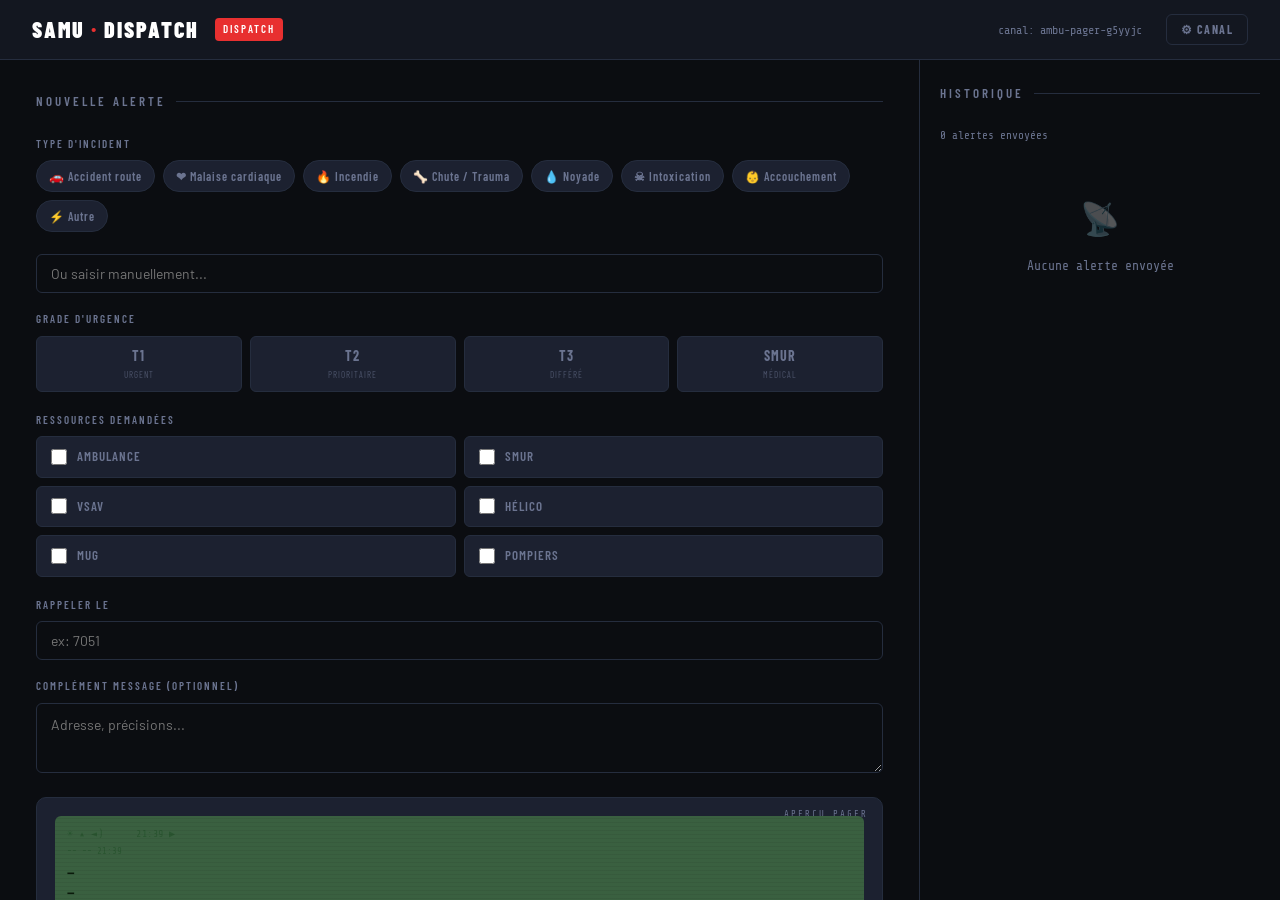
==== dispatch.html @ 926795d9 "Create dispatch.html" ====
<!DOCTYPE html>
<html lang="fr">
<head>
  <meta charset="UTF-8">
  <meta name="viewport" content="width=device-width, initial-scale=1.0">
  <title>SAMU — Centre de Dispatch</title>
  <link rel="stylesheet" href="style.css">
  <style>
    body { background: var(--bg); }

    .layout {
      display: grid;
      grid-template-columns: 1fr 360px;
      gap: 0;
      height: calc(100vh - 60px);
    }

    /* ── LEFT: FORM PANEL ── */
    .form-panel {
      padding: 32px 36px;
      overflow-y: auto;
      border-right: 1px solid var(--border);
    }

    .panel-title {
      font-family: var(--font-display);
      font-size: 13px;
      font-weight: 600;
      letter-spacing: 3px;
      text-transform: uppercase;
      color: var(--text-dim);
      margin-bottom: 24px;
      display: flex;
      align-items: center;
      gap: 10px;
    }

    .panel-title::after {
      content: '';
      flex: 1;
      height: 1px;
      background: var(--border);
    }

    /* Type pills */
    .type-pills {
      display: flex;
      flex-wrap: wrap;
      gap: 8px;
      margin-bottom: 18px;
    }

    .type-pill {
      font-family: var(--font-display);
      font-size: 12px;
      font-weight: 600;
      letter-spacing: 1px;
      padding: 6px 12px;
      border-radius: 20px;
      border: 1px solid var(--border);
      background: var(--surface2);
      color: var(--text-dim);
      cursor: pointer;
      transition: all 0.15s;
      white-space: nowrap;
    }

    .type-pill:hover { border-color: #3d4d6a; color: var(--text); }
    .type-pill.active { border-color: var(--red); background: rgba(232,48,48,0.12); color: var(--red); }

    /* Grade selector */
    .grade-grid {
      display: grid;
      grid-template-columns: repeat(4, 1fr);
      gap: 8px;
      margin-bottom: 20px;
    }

    .grade-btn {
      font-family: var(--font-display);
      font-size: 14px;
      font-weight: 700;
      letter-spacing: 1px;
      padding: 10px;
      border-radius: 6px;
      border: 1px solid var(--border);
      background: var(--surface2);
      color: var(--text-dim);
      cursor: pointer;
      text-align: center;
      transition: all 0.15s;
      text-transform: uppercase;
    }

    .grade-btn:hover { color: var(--text); border-color: #3d4d6a; }
    .grade-btn.active-t1 { border-color: #44cc44; background: rgba(68,204,68,0.1); color: #44cc44; }
    .grade-btn.active-t2 { border-color: var(--yellow); background: rgba(245,197,24,0.1); color: var(--yellow); }
    .grade-btn.active-t3 { border-color: #ff8c00; background: rgba(255,140,0,0.1); color: #ff8c00; }
    .grade-btn.active-smur { border-color: var(--red); background: rgba(232,48,48,0.12); color: var(--red); }

    /* Resources */
    .resource-grid {
      display: grid;
      grid-template-columns: repeat(2, 1fr);
      gap: 8px;
      margin-bottom: 20px;
    }

    .resource-check {
      display: flex;
      align-items: center;
      gap: 10px;
      padding: 10px 14px;
      border-radius: 6px;
      border: 1px solid var(--border);
      background: var(--surface2);
      cursor: pointer;
      transition: all 0.15s;
    }

    .resource-check:hover { border-color: #3d4d6a; }

    .resource-check input[type="checkbox"] {
      width: 16px;
      height: 16px;
      accent-color: var(--red);
      cursor: pointer;
      flex-shrink: 0;
    }

    .resource-check label {
      font-family: var(--font-display);
      font-size: 13px;
      font-weight: 600;
      letter-spacing: 1px;
      color: var(--text-dim);
      cursor: pointer;
      text-transform: uppercase;
      user-select: none;
    }

    .resource-check:has(input:checked) {
      border-color: var(--red);
      background: rgba(232,48,48,0.08);
    }

    .resource-check:has(input:checked) label { color: var(--text); }

    /* Preview */
    .preview-card {
      background: var(--surface2);
      border: 1px solid var(--border);
      border-radius: 10px;
      padding: 18px;
      margin-bottom: 24px;
      position: relative;
      overflow: hidden;
    }

    .preview-card::before {
      content: 'APERÇU PAGER';
      position: absolute;
      top: 10px;
      right: 14px;
      font-family: var(--font-lcd);
      font-size: 9px;
      color: var(--text-dim);
      letter-spacing: 2px;
    }

    .preview-lcd {
      background: #3a6040;
      border-radius: 6px;
      padding: 10px 12px;
      font-family: var(--font-lcd);
      position: relative;
      overflow: hidden;
    }

    .preview-lcd::before {
      content: '';
      position: absolute;
      inset: 0;
      background: repeating-linear-gradient(0deg, transparent, transparent 3px, rgba(0,0,0,0.06) 3px, rgba(0,0,0,0.06) 4px);
      pointer-events: none;
    }

    .preview-status {
      font-size: 10px;
      color: #2a5530;
      margin-bottom: 4px;
      letter-spacing: 0.5px;
    }

    .preview-seg {
      font-size: 9px;
      color: #2a5530;
      margin-bottom: 6px;
    }

    .preview-line {
      font-size: 13px;
      font-weight: 600;
      color: #0a1a0a;
      line-height: 1.5;
      min-height: 20px;
      word-break: break-word;
    }

    /* SEND BUTTON */
    .send-section {
      margin-top: 8px;
    }

    .btn-send {
      width: 100%;
      padding: 16px;
      font-size: 16px;
      letter-spacing: 3px;
      border-radius: 8px;
      position: relative;
      overflow: hidden;
      justify-content: center;
    }

    .btn-send::before {
      content: '';
      position: absolute;
      inset: 0;
      background: linear-gradient(135deg, rgba(255,255,255,0.1) 0%, transparent 60%);
      pointer-events: none;
    }

    .btn-send .send-icon { font-size: 20px; }

    @keyframes send-pulse {
      0% { box-shadow: 0 0 0 0 rgba(232,48,48,0.6); }
      70% { box-shadow: 0 0 0 20px rgba(232,48,48,0); }
      100% { box-shadow: 0 0 0 0 rgba(232,48,48,0); }
    }

    .btn-send.sending { animation: send-pulse 0.6s ease-out; }

    /* ── RIGHT: HISTORY PANEL ── */
    .history-panel {
      display: flex;
      flex-direction: column;
      padding: 24px 20px;
      overflow: hidden;
    }

    .history-list {
      flex: 1;
      overflow-y: auto;
    }

    .history-empty {
      text-align: center;
      color: var(--text-dim);
      font-size: 13px;
      padding: 40px 0;
      font-family: var(--font-lcd);
    }

    .history-empty-icon {
      font-size: 32px;
      margin-bottom: 12px;
      opacity: 0.3;
    }

    .history-count {
      font-family: var(--font-lcd);
      font-size: 11px;
      color: var(--text-dim);
      margin-bottom: 12px;
    }

    @media (max-width: 800px) {
      .layout { grid-template-columns: 1fr; grid-template-rows: auto auto; }
      .history-panel { border-top: 1px solid var(--border); max-height: 300px; }
      .form-panel { padding: 20px; }
    }
  </style>
</head>
<body>

<!-- HEADER -->
<header class="page-header">
  <div class="header-logo">SAMU <span>·</span> Dispatch</div>
  <div class="header-badge badge-dispatch">DISPATCH</div>
  <div class="header-sep"></div>
  <div class="header-topic" id="headerTopic">canal: —</div>
  <button class="btn btn-ghost btn-sm" onclick="openSettings()" style="margin-left:8px;">⚙ Canal</button>
</header>

<!-- MAIN LAYOUT -->
<div class="layout">

  <!-- ── FORM PANEL ── -->
  <div class="form-panel">
    <div class="panel-title">Nouvelle alerte</div>

    <!-- Type d'incident -->
    <div class="field-group">
      <label class="field-label">Type d'incident</label>
      <div class="type-pills">
        <div class="type-pill" data-type="ACCIDENT DE LA ROUTE" onclick="selectType(this)">🚗 Accident route</div>
        <div class="type-pill" data-type="MALAISE CARDIAQUE"   onclick="selectType(this)">❤ Malaise cardiaque</div>
        <div class="type-pill" data-type="INCENDIE"            onclick="selectType(this)">🔥 Incendie</div>
        <div class="type-pill" data-type="CHUTE / TRAUMA"      onclick="selectType(this)">🦴 Chute / Trauma</div>
        <div class="type-pill" data-type="NOYADE"              onclick="selectType(this)">💧 Noyade</div>
        <div class="type-pill" data-type="INTOXICATION"        onclick="selectType(this)">☠ Intoxication</div>
        <div class="type-pill" data-type="ACCOUCHEMENT"        onclick="selectType(this)">👶 Accouchement</div>
        <div class="type-pill" data-type="AUTRE"               onclick="selectType(this)">⚡ Autre</div>
      </div>
      <input type="text" class="field-input" id="incidentType"
        placeholder="Ou saisir manuellement..." style="margin-top:4px;">
    </div>

    <!-- Grade d'urgence -->
    <div class="field-group">
      <label class="field-label">Grade d'urgence</label>
      <div class="grade-grid">
        <button class="grade-btn" data-grade="T1" onclick="selectGrade(this)">T1<br><span style="font-size:9px;font-weight:400;opacity:0.6">Urgent</span></button>
        <button class="grade-btn" data-grade="T2" onclick="selectGrade(this)">T2<br><span style="font-size:9px;font-weight:400;opacity:0.6">Prioritaire</span></button>
        <button class="grade-btn" data-grade="T3" onclick="selectGrade(this)">T3<br><span style="font-size:9px;font-weight:400;opacity:0.6">Différé</span></button>
        <button class="grade-btn" data-grade="SMUR" onclick="selectGrade(this)">SMUR<br><span style="font-size:9px;font-weight:400;opacity:0.6">Médical</span></button>
      </div>
    </div>

    <!-- Ressources -->
    <div class="field-group">
      <label class="field-label">Ressources demandées</label>
      <div class="resource-grid">
        <label class="resource-check"><input type="checkbox" id="res-ambu" onchange="updatePreview()"><label for="res-ambu">Ambulance</label></label>
        <label class="resource-check"><input type="checkbox" id="res-smur" onchange="updatePreview()"><label for="res-smur">SMUR</label></label>
        <label class="resource-check"><input type="checkbox" id="res-vsav" onchange="updatePreview()"><label for="res-vsav">VSAV</label></label>
        <label class="resource-check"><input type="checkbox" id="res-heli" onchange="updatePreview()"><label for="res-heli">Hélico</label></label>
        <label class="resource-check"><input type="checkbox" id="res-mug"  onchange="updatePreview()"><label for="res-mug">MUG</label></label>
        <label class="resource-check"><input type="checkbox" id="res-pom"  onchange="updatePreview()"><label for="res-pom">Pompiers</label></label>
      </div>
    </div>

    <!-- Extension / numéro -->
    <div class="field-group">
      <label class="field-label">Rappeler le</label>
      <input type="text" class="field-input" id="extNumber"
        placeholder="ex: 7051" maxlength="20" oninput="updatePreview()">
    </div>

    <!-- Message libre -->
    <div class="field-group">
      <label class="field-label">Complément message (optionnel)</label>
      <textarea class="field-textarea" id="freeText"
        placeholder="Adresse, précisions..." oninput="updatePreview()"></textarea>
    </div>

    <!-- Preview LCD -->
    <div class="preview-card">
      <div class="preview-lcd">
        <div class="preview-status">☀ ▴ ◄)&nbsp;&nbsp;&nbsp;&nbsp;&nbsp;&nbsp;<span id="prevClock">--:--</span> ▶</div>
        <div class="preview-seg" id="prevSeg">-- --&nbsp;&nbsp;--:--</div>
        <div class="preview-line" id="prevLine1">—</div>
        <div class="preview-line" id="prevLine2">—</div>
      </div>
    </div>

    <!-- SEND -->
    <div class="send-section">
      <button class="btn btn-danger btn-send" id="sendBtn" onclick="sendAlert()">
        <span class="send-icon">🔔</span>
        DÉCLENCHER LE PAGER
      </button>
    </div>
  </div>

  <!-- ── HISTORY PANEL ── -->
  <div class="history-panel">
    <div class="panel-title">Historique</div>
    <div class="history-count" id="histCount">0 alertes envoyées</div>
    <div class="history-list" id="histList">
      <div class="history-empty">
        <div class="history-empty-icon">📡</div>
        Aucune alerte envoyée
      </div>
    </div>
  </div>

</div>

<!-- SETTINGS MODAL -->
<div class="modal-overlay" id="settingsModal">
  <div class="modal">
    <div class="modal-title">⚙ Configuration Canal</div>
    <div class="field-group">
      <label class="field-label">Identifiant de canal ntfy.sh</label>
      <input type="text" class="field-input" id="topicInput" placeholder="ambu-pager-001">
      <div style="font-size:12px;color:var(--text-dim);margin-top:8px;line-height:1.6;">
        Choisissez un identifiant <strong>unique et difficile à deviner</strong>.<br>
        Partagez-le avec les agents équipés du pager.<br>
        <span style="color:#f5c518;">⚠</span> Ne pas utiliser d'informations sensibles.
      </div>
    </div>
    <div class="modal-actions">
      <button class="btn btn-ghost" onclick="closeSettings()">Annuler</button>
      <button class="btn btn-danger" onclick="saveSettings()">Enregistrer</button>
    </div>
  </div>
</div>

<!-- TOAST -->
<div id="toast"></div>

<script>
/* ─── STATE ─── */
let selectedType = '';
let selectedGrade = '';
let alertSentCount = 0;
let topic = localStorage.getItem('pager_topic') || generateTopic();

function generateTopic() {
  const t = 'ambu-pager-' + Math.random().toString(36).slice(2, 8);
  localStorage.setItem('pager_topic', t);
  return t;
}

/* ─── INIT ─── */
document.addEventListener('DOMContentLoaded', () => {
  document.getElementById('headerTopic').textContent = 'canal: ' + topic;
  updatePreview();
  updateClock();
  setInterval(updateClock, 30000);
});

function updateClock() {
  const n = new Date();
  const t = String(n.getHours()).padStart(2,'0') + ':' + String(n.getMinutes()).padStart(2,'0');
  document.getElementById('prevClock').textContent = t;
  document.getElementById('prevSeg').textContent = '-- --   ' + t;
}

/* ─── TYPE / GRADE ─── */
function selectType(el) {
  document.querySelectorAll('.type-pill').forEach(p => p.classList.remove('active'));
  el.classList.add('active');
  selectedType = el.dataset.type;
  document.getElementById('incidentType').value = selectedType;
  updatePreview();
}

function selectGrade(el) {
  document.querySelectorAll('.grade-btn').forEach(b => b.className = 'grade-btn');
  const g = el.dataset.grade;
  el.className = 'grade-btn active-' + g.toLowerCase();
  selectedGrade = g;
  updatePreview();
}

/* ─── PREVIEW ─── */
function updatePreview() {
  const type = document.getElementById('incidentType').value.trim() || '—';
  const grade = selectedGrade || '';
  const ext = document.getElementById('extNumber').value.trim();
  const free = document.getElementById('freeText').value.trim();

  const resources = [];
  if (document.getElementById('res-ambu').checked) resources.push('AMBULANCE');
  if (document.getElementById('res-smur').checked) resources.push('SMUR');
  if (document.getElementById('res-vsav').checked) resources.push('VSAV');
  if (document.getElementById('res-heli').checked) resources.push('HELI');
  if (document.getElementById('res-mug').checked)  resources.push('MUG');
  if (document.getElementById('res-pom').checked)  resources.push('POMPIERS');

  const line1 = (type + (grade ? ' ' + grade : '')).toUpperCase().slice(0, 28);

  let line2Parts = [];
  if (resources.length) line2Parts.push('demande ' + resources.join(' ET '));
  if (ext) line2Parts.push('au ' + ext);
  if (free) line2Parts.push(free);
  const line2 = line2Parts.join(' ').toUpperCase().slice(0, 28) || '—';

  document.getElementById('prevLine1').textContent = line1;
  document.getElementById('prevLine2').textContent = line2;
}

/* ─── SEND ─── */
async function sendAlert() {
  const type  = document.getElementById('incidentType').value.trim();
  const ext   = document.getElementById('extNumber').value.trim();
  const free  = document.getElementById('freeText').value.trim();

  if (!type) { showToast('Indiquez un type d\'incident', 'error'); return; }
  if (!selectedGrade) { showToast('Sélectionnez un grade d\'urgence', 'error'); return; }

  const resources = [];
  if (document.getElementById('res-ambu').checked) resources.push('AMBULANCE');
  if (document.getElementById('res-smur').checked) resources.push('SMUR');
  if (document.getElementById('res-vsav').checked) resources.push('VSAV');
  if (document.getElementById('res-heli').checked) resources.push('HELI');
  if (document.getElementById('res-mug').checked)  resources.push('MUG');
  if (document.getElementById('res-pom').checked)  resources.push('POMPIERS');

  const line1 = (type + ' ' + selectedGrade).toUpperCase().slice(0, 32);

  let line2Parts = [];
  if (resources.length) line2Parts.push('demande ' + resources.join(' ET '));
  if (ext) line2Parts.push('au ' + ext);
  if (free) line2Parts.push(free);
  const line2 = line2Parts.join(' ').toUpperCase().slice(0, 32) || 'ALERTE ' + selectedGrade;

  const btn = document.getElementById('sendBtn');
  btn.disabled = true;
  btn.textContent = '⏳ ENVOI EN COURS...';

  try {
    const res = await fetch(`https://ntfy.sh/${topic}`, {
      method: 'POST',
      headers: {
        'Title':    line1,
        'Priority': selectedGrade === 'T1' || selectedGrade === 'SMUR' ? 'urgent' : 'default',
        'Tags':     'rotating_light,ambulance',
        'Content-Type': 'text/plain',
      },
      body: line2,
    });

    if (!res.ok) throw new Error('HTTP ' + res.status);

    // Animate button
    btn.disabled = false;
    btn.classList.add('sending');
    btn.innerHTML = '<span class="send-icon">✅</span> PAGER DÉCLENCHÉ !';
    setTimeout(() => {
      btn.classList.remove('sending');
      btn.innerHTML = '<span class="send-icon">🔔</span> DÉCLENCHER LE PAGER';
    }, 2000);

    alertSentCount++;
    addToHistory(line1, line2);
    showToast('Pager déclenché !', 'success');

  } catch (err) {
    btn.disabled = false;
    btn.innerHTML = '<span class="send-icon">🔔</span> DÉCLENCHER LE PAGER';
    showToast('Erreur réseau : ' + err.message, 'error');
  }
}

/* ─── HISTORY ─── */
function addToHistory(line1, line2) {
  const list = document.getElementById('histList');

  // Remove empty state
  const empty = list.querySelector('.history-empty');
  if (empty) empty.remove();

  const now = new Date();
  const timeStr = String(now.getHours()).padStart(2,'0') + ':' +
                  String(now.getMinutes()).padStart(2,'0') + ':' +
                  String(now.getSeconds()).padStart(2,'0');

  const grade = selectedGrade;
  const priority = (grade === 'T1' || grade === 'SMUR') ? 'high' : (grade === 'T2' ? 'medium' : 'low');

  const item = document.createElement('div');
  item.className = `alert-item priority-${priority}`;
  item.innerHTML = `
    <div class="alert-time">${timeStr}</div>
    <div class="alert-title">${line1}</div>
    <div class="alert-body">${line2}</div>
  `;
  list.insertBefore(item, list.firstChild);

  document.getElementById('histCount').textContent = alertSentCount + ' alerte' + (alertSentCount > 1 ? 's' : '') + ' envoyée' + (alertSentCount > 1 ? 's' : '');
}

/* ─── SETTINGS ─── */
function openSettings() {
  document.getElementById('topicInput').value = topic;
  document.getElementById('settingsModal').classList.add('show');
}

function closeSettings() {
  document.getElementById('settingsModal').classList.remove('show');
}

function saveSettings() {
  const val = document.getElementById('topicInput').value.trim();
  if (!val) { showToast('Canal invalide', 'error'); return; }
  topic = val;
  localStorage.setItem('pager_topic', topic);
  document.getElementById('headerTopic').textContent = 'canal: ' + topic;
  closeSettings();
  showToast('Canal mis à jour', 'success');
}

document.getElementById('settingsModal').addEventListener('click', (e) => {
  if (e.target === e.currentTarget) closeSettings();
});

/* ─── TOAST ─── */
let toastTimer;
function showToast(msg, type = 'info') {
  const t = document.getElementById('toast');
  t.textContent = msg;
  t.className = `show ${type}`;
  clearTimeout(toastTimer);
  toastTimer = setTimeout(() => { t.className = ''; }, 2800);
}
</script>
</body>
</html>
---- style.css ----
@import url('https://fonts.googleapis.com/css2?family=Share+Tech+Mono&family=Barlow+Condensed:wght@300;400;600;700;900&family=Barlow:wght@400;500;600&display=swap');

:root {
  --bg: #0b0d11;
  --surface: #131720;
  --surface2: #1c2130;
  --border: #252d3e;
  --red: #e83030;
  --red-dark: #a51e1e;
  --red-glow: rgba(232, 48, 48, 0.25);
  --yellow: #f5c518;
  --green: #2db551;
  --text: #d8dce8;
  --text-dim: #6b7490;
  --text-bright: #ffffff;
  --accent: #4d7eff;
  --lcd-bg: #4a7c4e;
  --lcd-bg-dark: #2c5030;
  --lcd-text: #0a1a0a;
  --lcd-dim: #2d5a2d;
  --font-lcd: 'Share Tech Mono', monospace;
  --font-ui: 'Barlow', sans-serif;
  --font-display: 'Barlow Condensed', sans-serif;
}

*, *::before, *::after { box-sizing: border-box; margin: 0; padding: 0; }

html { scroll-behavior: smooth; }

body {
  font-family: var(--font-ui);
  background: var(--bg);
  color: var(--text);
  min-height: 100vh;
  line-height: 1.5;
}

/* ── SCROLLBAR ── */
::-webkit-scrollbar { width: 6px; }
::-webkit-scrollbar-track { background: var(--bg); }
::-webkit-scrollbar-thumb { background: var(--border); border-radius: 3px; }

/* ──────────────────────────────────────────────
   PAGER WIDGET
────────────────────────────────────────────── */

#pager-toggle-btn {
  position: fixed;
  bottom: 24px;
  right: 24px;
  width: 56px;
  height: 56px;
  border-radius: 50%;
  background: linear-gradient(135deg, #2a3a2a, #1a2a1a);
  border: 2px solid #3a5a3a;
  cursor: pointer;
  z-index: 9000;
  display: flex;
  align-items: center;
  justify-content: center;
  box-shadow: 0 4px 20px rgba(0,0,0,0.5), 0 0 0 0 rgba(46, 181, 81, 0.4);
  transition: transform 0.2s, box-shadow 0.2s;
}

#pager-toggle-btn:hover {
  transform: scale(1.08);
}

#pager-toggle-btn.alerting {
  animation: pulse-ring 1s ease-out infinite;
  border-color: var(--red);
  background: linear-gradient(135deg, #3a2020, #2a1010);
}

#pager-toggle-btn svg {
  width: 28px;
  height: 28px;
  fill: #4a9a4a;
  transition: fill 0.2s;
}

#pager-toggle-btn.alerting svg {
  fill: var(--red);
}

#pager-badge {
  position: absolute;
  top: -4px;
  right: -4px;
  width: 18px;
  height: 18px;
  background: var(--red);
  border-radius: 50%;
  font-size: 10px;
  font-weight: 700;
  color: white;
  display: none;
  align-items: center;
  justify-content: center;
  font-family: var(--font-display);
}

#pager-badge.show { display: flex; }

@keyframes pulse-ring {
  0% { box-shadow: 0 4px 20px rgba(0,0,0,0.5), 0 0 0 0 rgba(232,48,48,0.5); }
  70% { box-shadow: 0 4px 20px rgba(0,0,0,0.5), 0 0 0 16px rgba(232,48,48,0); }
  100% { box-shadow: 0 4px 20px rgba(0,0,0,0.5), 0 0 0 0 rgba(232,48,48,0); }
}

/* ── PHYSICAL PAGER DEVICE ── */

#pager-device {
  position: fixed;
  top: 20px;
  right: 20px;
  width: 310px;
  z-index: 9999;
  display: none;
  cursor: grab;
  user-select: none;
  filter: drop-shadow(0 20px 60px rgba(0,0,0,0.8));
}

#pager-device.visible { display: block; }

#pager-device.dragging { cursor: grabbing; }

.pager-body {
  background: linear-gradient(160deg, #2e2e2e 0%, #1a1a1a 40%, #222 100%);
  border-radius: 22px;
  border: 2px solid #0a0a0a;
  padding: 0 14px 14px 14px;
  box-shadow:
    inset 0 2px 4px rgba(255,255,255,0.07),
    inset 0 -2px 4px rgba(0,0,0,0.5),
    0 1px 0 rgba(255,255,255,0.04);
  position: relative;
}

/* Clip / notch at top */
.pager-clip {
  height: 16px;
  background: linear-gradient(180deg, #3a3a3a 0%, #252525 100%);
  border-radius: 16px 16px 0 0;
  margin: 0 -14px;
  border-bottom: 2px solid #111;
  box-shadow: inset 0 3px 5px rgba(255,255,255,0.06);
  display: flex;
  align-items: center;
  justify-content: space-between;
  padding: 0 12px;
  margin-bottom: 12px;
  position: relative;
}

.pager-clip::after {
  content: '';
  position: absolute;
  left: 50%;
  top: 50%;
  transform: translate(-50%, -50%);
  width: 40px;
  height: 6px;
  background: #1a1a1a;
  border-radius: 3px;
  box-shadow: inset 0 1px 2px rgba(0,0,0,0.8);
}

.pager-close {
  background: none;
  border: none;
  color: #555;
  cursor: pointer;
  font-size: 11px;
  padding: 2px 4px;
  line-height: 1;
  border-radius: 3px;
  transition: color 0.2s;
  z-index: 1;
  position: relative;
}

.pager-close:hover { color: #999; }

/* ── LCD SCREEN ── */

.pager-screen {
  background: var(--lcd-bg-dark);
  border-radius: 8px;
  padding: 8px 10px;
  margin-bottom: 12px;
  font-family: var(--font-lcd);
  box-shadow:
    inset 0 3px 8px rgba(0,0,0,0.6),
    0 1px 0 rgba(255,255,255,0.04);
  position: relative;
  overflow: hidden;
  min-height: 80px;
  transition: background 0.3s;
}

.pager-screen.active {
  background: var(--lcd-bg);
  box-shadow:
    inset 0 3px 8px rgba(0,0,0,0.3),
    0 0 20px rgba(74,124,78,0.3);
}

/* Scanlines overlay */
.pager-screen::before {
  content: '';
  position: absolute;
  inset: 0;
  background: repeating-linear-gradient(
    0deg,
    transparent,
    transparent 3px,
    rgba(0,0,0,0.08) 3px,
    rgba(0,0,0,0.08) 4px
  );
  pointer-events: none;
  z-index: 1;
}

/* Glare */
.pager-screen::after {
  content: '';
  position: absolute;
  top: 0; left: 0; right: 0;
  height: 35%;
  background: linear-gradient(180deg, rgba(255,255,255,0.06), transparent);
  pointer-events: none;
  z-index: 2;
  border-radius: 8px 8px 0 0;
}

.pager-screen-inner { position: relative; z-index: 3; }

/* Status bar (icons) */
.pager-status {
  display: flex;
  align-items: center;
  gap: 5px;
  font-size: 10px;
  color: var(--lcd-dim);
  margin-bottom: 5px;
  letter-spacing: 0.5px;
}

.pager-status.active-status { color: var(--lcd-text); }

.status-sep { flex: 1; }

.pager-seg {
  font-size: 9px;
  letter-spacing: 1px;
  color: var(--lcd-dim);
  margin-bottom: 3px;
  font-family: var(--font-lcd);
}

.pager-seg.active-seg { color: var(--lcd-text); opacity: 0.6; }

/* Message text */
.pager-msg {
  font-size: 13px;
  font-weight: 600;
  color: var(--lcd-dim);
  line-height: 1.45;
  min-height: 36px;
  font-family: var(--font-lcd);
  word-break: break-word;
}

.pager-msg.active-msg { color: var(--lcd-text); }

.pager-msg-line1 { font-size: 12px; margin-bottom: 2px; }
.pager-msg-line2 { font-size: 12px; }

@keyframes lcd-blink {
  0%, 49% { opacity: 1; }
  50%, 100% { opacity: 0.15; }
}

.pager-msg.blinking { animation: lcd-blink 0.6s step-end infinite; }

/* ── PAGER BUTTONS ── */

.pager-btns {
  display: flex;
  gap: 7px;
  justify-content: center;
}

.p-btn {
  width: 52px;
  height: 30px;
  border-radius: 9px;
  border: none;
  cursor: pointer;
  font-size: 13px;
  display: flex;
  align-items: center;
  justify-content: center;
  transition: transform 0.08s, box-shadow 0.08s;
  outline: none;
  position: relative;
}

.p-btn::before {
  content: '';
  position: absolute;
  inset: 0;
  border-radius: 9px;
  background: linear-gradient(180deg, rgba(255,255,255,0.15) 0%, transparent 50%);
  pointer-events: none;
}

.p-btn:active {
  transform: translateY(2px);
  box-shadow: 0 1px 0 rgba(0,0,0,0.5) !important;
}

.p-btn-yellow {
  background: linear-gradient(180deg, #ffd700, #cc8800);
  box-shadow: 0 4px 0 #8b6000, 0 5px 8px rgba(0,0,0,0.4);
  color: #3a2000;
}

.p-btn-red {
  background: linear-gradient(180deg, #ff4444, #cc0000);
  box-shadow: 0 4px 0 #880000, 0 5px 8px rgba(0,0,0,0.4);
  color: white;
}

.p-btn-green {
  background: linear-gradient(180deg, #44cc44, #009900);
  box-shadow: 0 4px 0 #006600, 0 5px 8px rgba(0,0,0,0.4);
  color: white;
}

/* ──────────────────────────────────────────────
   SHARED UI COMPONENTS
────────────────────────────────────────────── */

.page-header {
  background: var(--surface);
  border-bottom: 1px solid var(--border);
  padding: 0 32px;
  height: 60px;
  display: flex;
  align-items: center;
  gap: 16px;
}

.header-logo {
  font-family: var(--font-display);
  font-weight: 900;
  font-size: 22px;
  letter-spacing: 2px;
  color: var(--text-bright);
  text-transform: uppercase;
}

.header-logo span {
  color: var(--red);
}

.header-badge {
  font-family: var(--font-display);
  font-size: 11px;
  font-weight: 600;
  letter-spacing: 2px;
  padding: 3px 8px;
  border-radius: 4px;
  text-transform: uppercase;
}

.badge-dispatch { background: var(--red); color: white; }
.badge-pager { background: var(--green); color: #001a00; }

.header-sep { flex: 1; }

.header-topic {
  font-size: 12px;
  color: var(--text-dim);
  font-family: var(--font-lcd);
}

.header-conn {
  display: flex;
  align-items: center;
  gap: 6px;
  font-size: 12px;
  font-family: var(--font-lcd);
}

.conn-dot {
  width: 8px;
  height: 8px;
  border-radius: 50%;
  background: #444;
  transition: background 0.3s;
}

.conn-dot.connected { background: var(--green); box-shadow: 0 0 6px var(--green); }
.conn-dot.disconnected { background: var(--red); }
.conn-dot.connecting { background: var(--yellow); animation: conn-pulse 1s ease-in-out infinite; }

@keyframes conn-pulse {
  0%, 100% { opacity: 1; }
  50% { opacity: 0.3; }
}

/* ── BUTTONS ── */

.btn {
  font-family: var(--font-display);
  font-weight: 700;
  letter-spacing: 1.5px;
  text-transform: uppercase;
  border: none;
  cursor: pointer;
  border-radius: 6px;
  transition: all 0.15s;
  display: inline-flex;
  align-items: center;
  gap: 8px;
  font-size: 14px;
  padding: 12px 20px;
}

.btn-danger {
  background: var(--red);
  color: white;
  box-shadow: 0 0 0 0 rgba(232,48,48,0);
}

.btn-danger:hover {
  background: #ff3333;
  box-shadow: 0 0 20px rgba(232,48,48,0.4);
  transform: translateY(-1px);
}

.btn-danger:active {
  transform: translateY(1px);
  box-shadow: none;
}

.btn-danger:disabled {
  background: #4a2020;
  color: #7a5050;
  cursor: not-allowed;
  transform: none;
  box-shadow: none;
}

.btn-ghost {
  background: transparent;
  color: var(--text-dim);
  border: 1px solid var(--border);
}

.btn-ghost:hover {
  color: var(--text);
  border-color: #3d4d6a;
  background: var(--surface2);
}

.btn-sm { font-size: 12px; padding: 7px 14px; }

/* ── FORM ELEMENTS ── */

.field-label {
  font-family: var(--font-display);
  font-size: 11px;
  font-weight: 600;
  letter-spacing: 2px;
  text-transform: uppercase;
  color: var(--text-dim);
  margin-bottom: 8px;
  display: block;
}

.field-input, .field-select, .field-textarea {
  width: 100%;
  background: var(--bg);
  border: 1px solid var(--border);
  border-radius: 6px;
  color: var(--text);
  font-family: var(--font-ui);
  font-size: 14px;
  padding: 10px 14px;
  transition: border-color 0.2s, box-shadow 0.2s;
  outline: none;
  appearance: none;
}

.field-select {
  background-image: url("data:image/svg+xml,%3Csvg xmlns='http://www.w3.org/2000/svg' width='12' height='8' viewBox='0 0 12 8'%3E%3Cpath d='M1 1l5 5 5-5' stroke='%236b7490' stroke-width='1.5' fill='none' stroke-linecap='round'/%3E%3C/svg%3E");
  background-repeat: no-repeat;
  background-position: right 12px center;
  padding-right: 36px;
}

.field-input:focus, .field-select:focus, .field-textarea:focus {
  border-color: var(--accent);
  box-shadow: 0 0 0 3px rgba(77,126,255,0.12);
}

.field-textarea { resize: vertical; min-height: 70px; line-height: 1.5; }

.field-group { margin-bottom: 18px; }

/* ── ALERT HISTORY ── */

.alert-item {
  background: var(--surface2);
  border: 1px solid var(--border);
  border-radius: 8px;
  padding: 12px 14px;
  margin-bottom: 8px;
  border-left: 3px solid var(--border);
  animation: slide-in 0.3s ease-out;
}

.alert-item.priority-high { border-left-color: var(--red); }
.alert-item.priority-medium { border-left-color: var(--yellow); }
.alert-item.priority-low { border-left-color: var(--accent); }

@keyframes slide-in {
  from { opacity: 0; transform: translateX(20px); }
  to { opacity: 1; transform: translateX(0); }
}

.alert-time {
  font-size: 11px;
  color: var(--text-dim);
  font-family: var(--font-lcd);
  margin-bottom: 4px;
}

.alert-title {
  font-family: var(--font-display);
  font-weight: 700;
  font-size: 14px;
  color: var(--text-bright);
  margin-bottom: 2px;
  letter-spacing: 0.5px;
}

.alert-body {
  font-size: 13px;
  color: var(--text-dim);
}

/* ── MODAL / SETTINGS ── */

.modal-overlay {
  position: fixed;
  inset: 0;
  background: rgba(0,0,0,0.7);
  z-index: 8000;
  display: none;
  align-items: center;
  justify-content: center;
  backdrop-filter: blur(4px);
}

.modal-overlay.show { display: flex; }

.modal {
  background: var(--surface);
  border: 1px solid var(--border);
  border-radius: 12px;
  padding: 28px;
  width: 420px;
  max-width: calc(100vw - 40px);
}

.modal-title {
  font-family: var(--font-display);
  font-size: 20px;
  font-weight: 700;
  letter-spacing: 1px;
  margin-bottom: 20px;
  color: var(--text-bright);
  text-transform: uppercase;
}

.modal-actions {
  display: flex;
  gap: 10px;
  justify-content: flex-end;
  margin-top: 20px;
}

/* ── NOTIFICATION TOAST ── */

#toast {
  position: fixed;
  bottom: 90px;
  right: 24px;
  padding: 12px 20px;
  border-radius: 8px;
  font-family: var(--font-display);
  font-size: 13px;
  font-weight: 600;
  letter-spacing: 1px;
  z-index: 8500;
  transform: translateY(20px);
  opacity: 0;
  transition: all 0.3s;
  pointer-events: none;
}

#toast.show {
  transform: translateY(0);
  opacity: 1;
}

#toast.success { background: var(--green); color: #001a00; }
#toast.error { background: var(--red); color: white; }
#toast.info { background: var(--accent); color: white; }
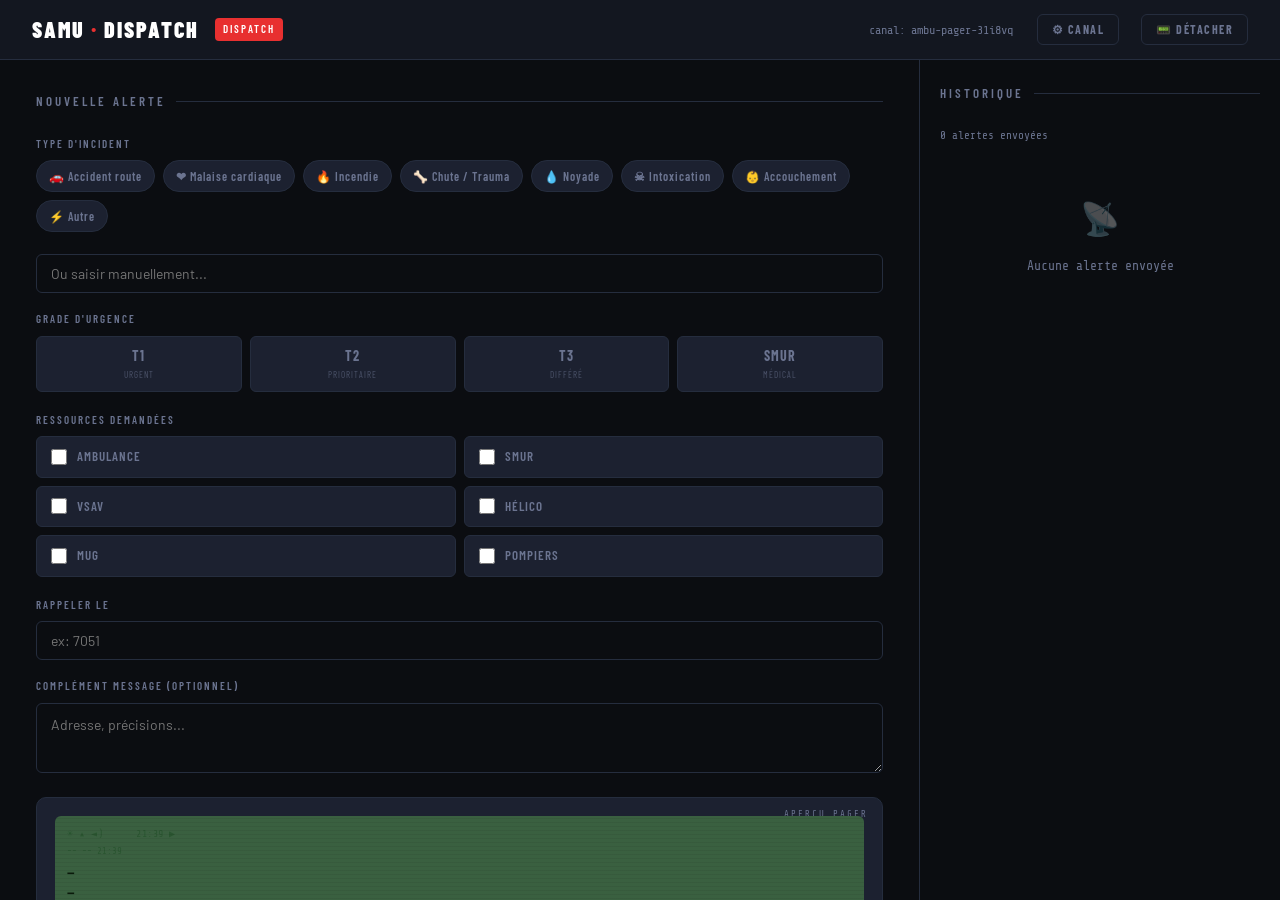
==== commit 78e75926: "Add popup button to launch pager in a new window" ====
--- a/dispatch.html
+++ b/dispatch.html
@@ -291,6 +291,7 @@
   <div class="header-sep"></div>
   <div class="header-topic" id="headerTopic">canal: —</div>
   <button class="btn btn-ghost btn-sm" onclick="openSettings()" style="margin-left:8px;">⚙ Canal</button>
+  <button class="btn btn-ghost btn-sm" onclick="launchPopup()" id="popupBtn" style="margin-left:6px;" title="Ouvrir le pager dans une fenêtre flottante indépendante">📟 Détacher</button>
 </header>
 
 <!-- MAIN LAYOUT -->
@@ -412,6 +413,26 @@
 <div id="toast"></div>
 
 <script>
+/* ─── POPUP ─── */
+let pagerPopup = null;
+
+function launchPopup() {
+  if (pagerPopup && !pagerPopup.closed) { pagerPopup.focus(); return; }
+  const sx = parseInt(localStorage.getItem('pager_popup_x'));
+  const sy = parseInt(localStorage.getItem('pager_popup_y'));
+  const x = isNaN(sx) ? (window.screen.availWidth - 360) : sx;
+  const y = isNaN(sy) ? 24 : sy;
+  pagerPopup = window.open(
+    'pager-popup.html', 'AmbuPager',
+    `width=340,height=218,left=${x},top=${y},toolbar=no,menubar=no,location=no,status=no,resizable=no,scrollbars=no`
+  );
+  const btn = document.getElementById('popupBtn');
+  btn.textContent = '📟 Pager ouvert ✓';
+  const iv = setInterval(() => {
+    if (!pagerPopup || pagerPopup.closed) { btn.textContent = '📟 Détacher'; clearInterval(iv); }
+  }, 1000);
+}
+
 /* ─── STATE ─── */
 let selectedType = '';
 let selectedGrade = '';
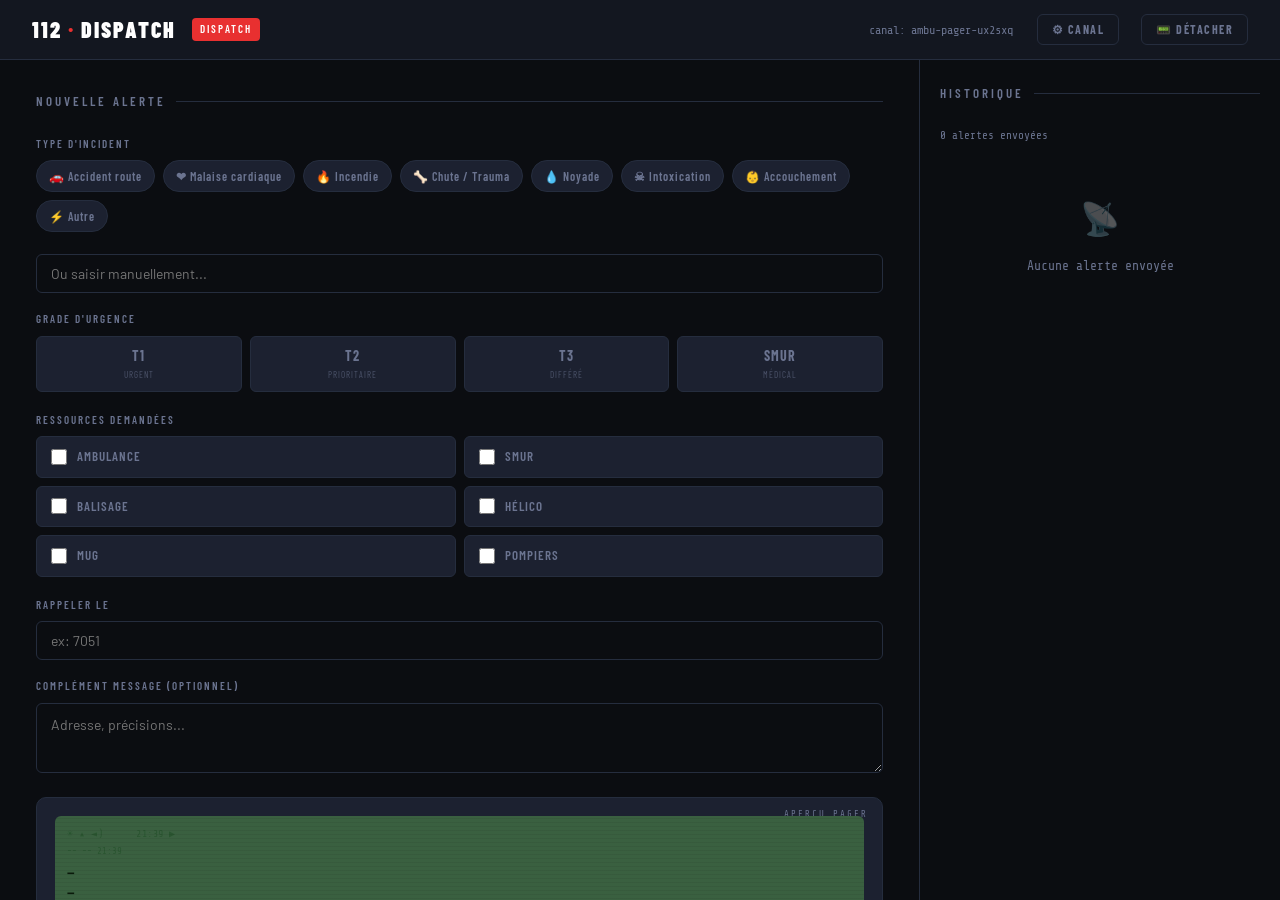
==== commit bd7e717a: "Change 'SAMU' to '112' in dispatch.html" ====
--- a/dispatch.html
+++ b/dispatch.html
@@ -3,7 +3,7 @@
 <head>
   <meta charset="UTF-8">
   <meta name="viewport" content="width=device-width, initial-scale=1.0">
-  <title>SAMU — Centre de Dispatch</title>
+  <title>112 — Centre de Dispatch</title>
   <link rel="stylesheet" href="style.css">
   <style>
     body { background: var(--bg); }
@@ -286,7 +286,7 @@
 
 <!-- HEADER -->
 <header class="page-header">
-  <div class="header-logo">SAMU <span>·</span> Dispatch</div>
+  <div class="header-logo">112 <span>·</span> Dispatch</div>
   <div class="header-badge badge-dispatch">DISPATCH</div>
   <div class="header-sep"></div>
   <div class="header-topic" id="headerTopic">canal: —</div>
@@ -335,7 +335,7 @@
       <div class="resource-grid">
         <label class="resource-check"><input type="checkbox" id="res-ambu" onchange="updatePreview()"><label for="res-ambu">Ambulance</label></label>
         <label class="resource-check"><input type="checkbox" id="res-smur" onchange="updatePreview()"><label for="res-smur">SMUR</label></label>
-        <label class="resource-check"><input type="checkbox" id="res-vsav" onchange="updatePreview()"><label for="res-vsav">VSAV</label></label>
+        <label class="resource-check"><input type="checkbox" id="res-vsav" onchange="updatePreview()"><label for="res-vsav">BALISAGE</label></label>
         <label class="resource-check"><input type="checkbox" id="res-heli" onchange="updatePreview()"><label for="res-heli">Hélico</label></label>
         <label class="resource-check"><input type="checkbox" id="res-mug"  onchange="updatePreview()"><label for="res-mug">MUG</label></label>
         <label class="resource-check"><input type="checkbox" id="res-pom"  onchange="updatePreview()"><label for="res-pom">Pompiers</label></label>
@@ -487,7 +487,7 @@
   const resources = [];
   if (document.getElementById('res-ambu').checked) resources.push('AMBULANCE');
   if (document.getElementById('res-smur').checked) resources.push('SMUR');
-  if (document.getElementById('res-vsav').checked) resources.push('VSAV');
+  if (document.getElementById('res-vsav').checked) resources.push('BALISAGE');
   if (document.getElementById('res-heli').checked) resources.push('HELI');
   if (document.getElementById('res-mug').checked)  resources.push('MUG');
   if (document.getElementById('res-pom').checked)  resources.push('POMPIERS');
@@ -516,7 +516,7 @@
   const resources = [];
   if (document.getElementById('res-ambu').checked) resources.push('AMBULANCE');
   if (document.getElementById('res-smur').checked) resources.push('SMUR');
-  if (document.getElementById('res-vsav').checked) resources.push('VSAV');
+  if (document.getElementById('res-vsav').checked) resources.push('BALISAGE');
   if (document.getElementById('res-heli').checked) resources.push('HELI');
   if (document.getElementById('res-mug').checked)  resources.push('MUG');
   if (document.getElementById('res-pom').checked)  resources.push('POMPIERS');
